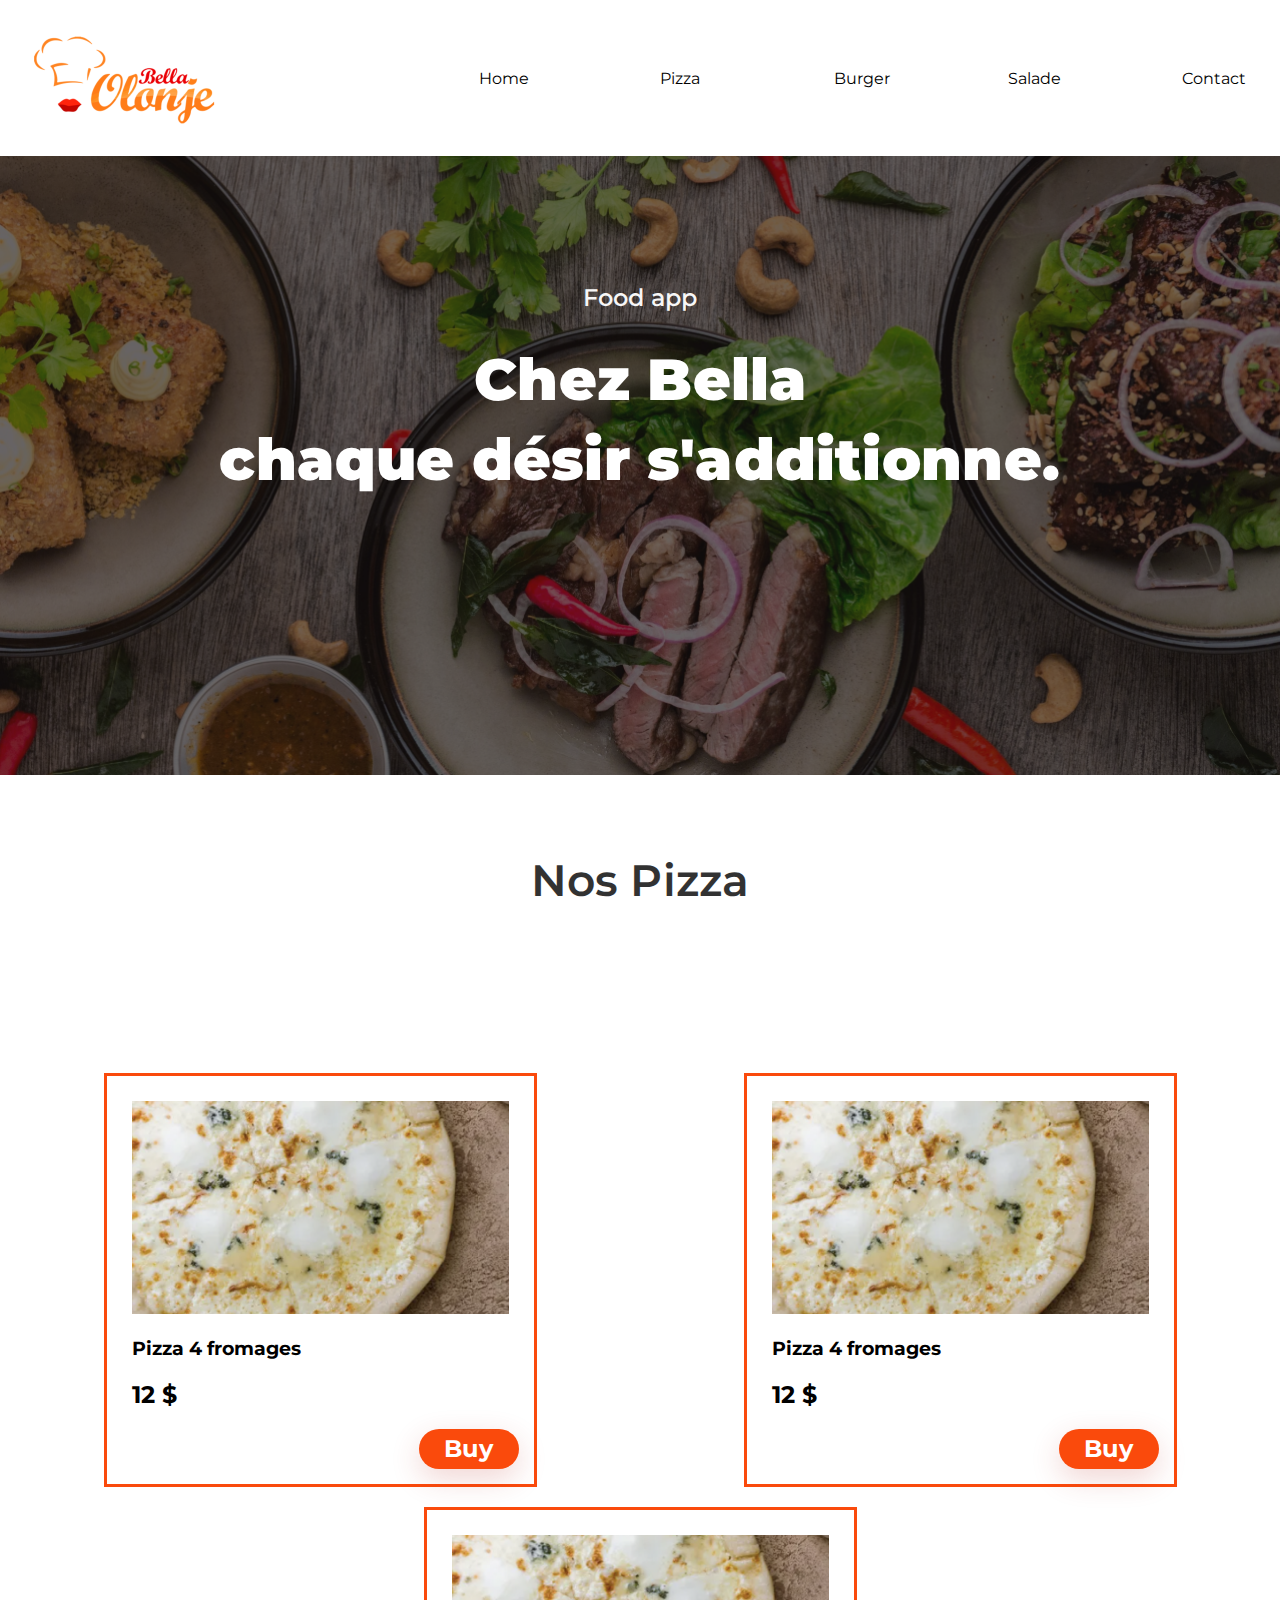
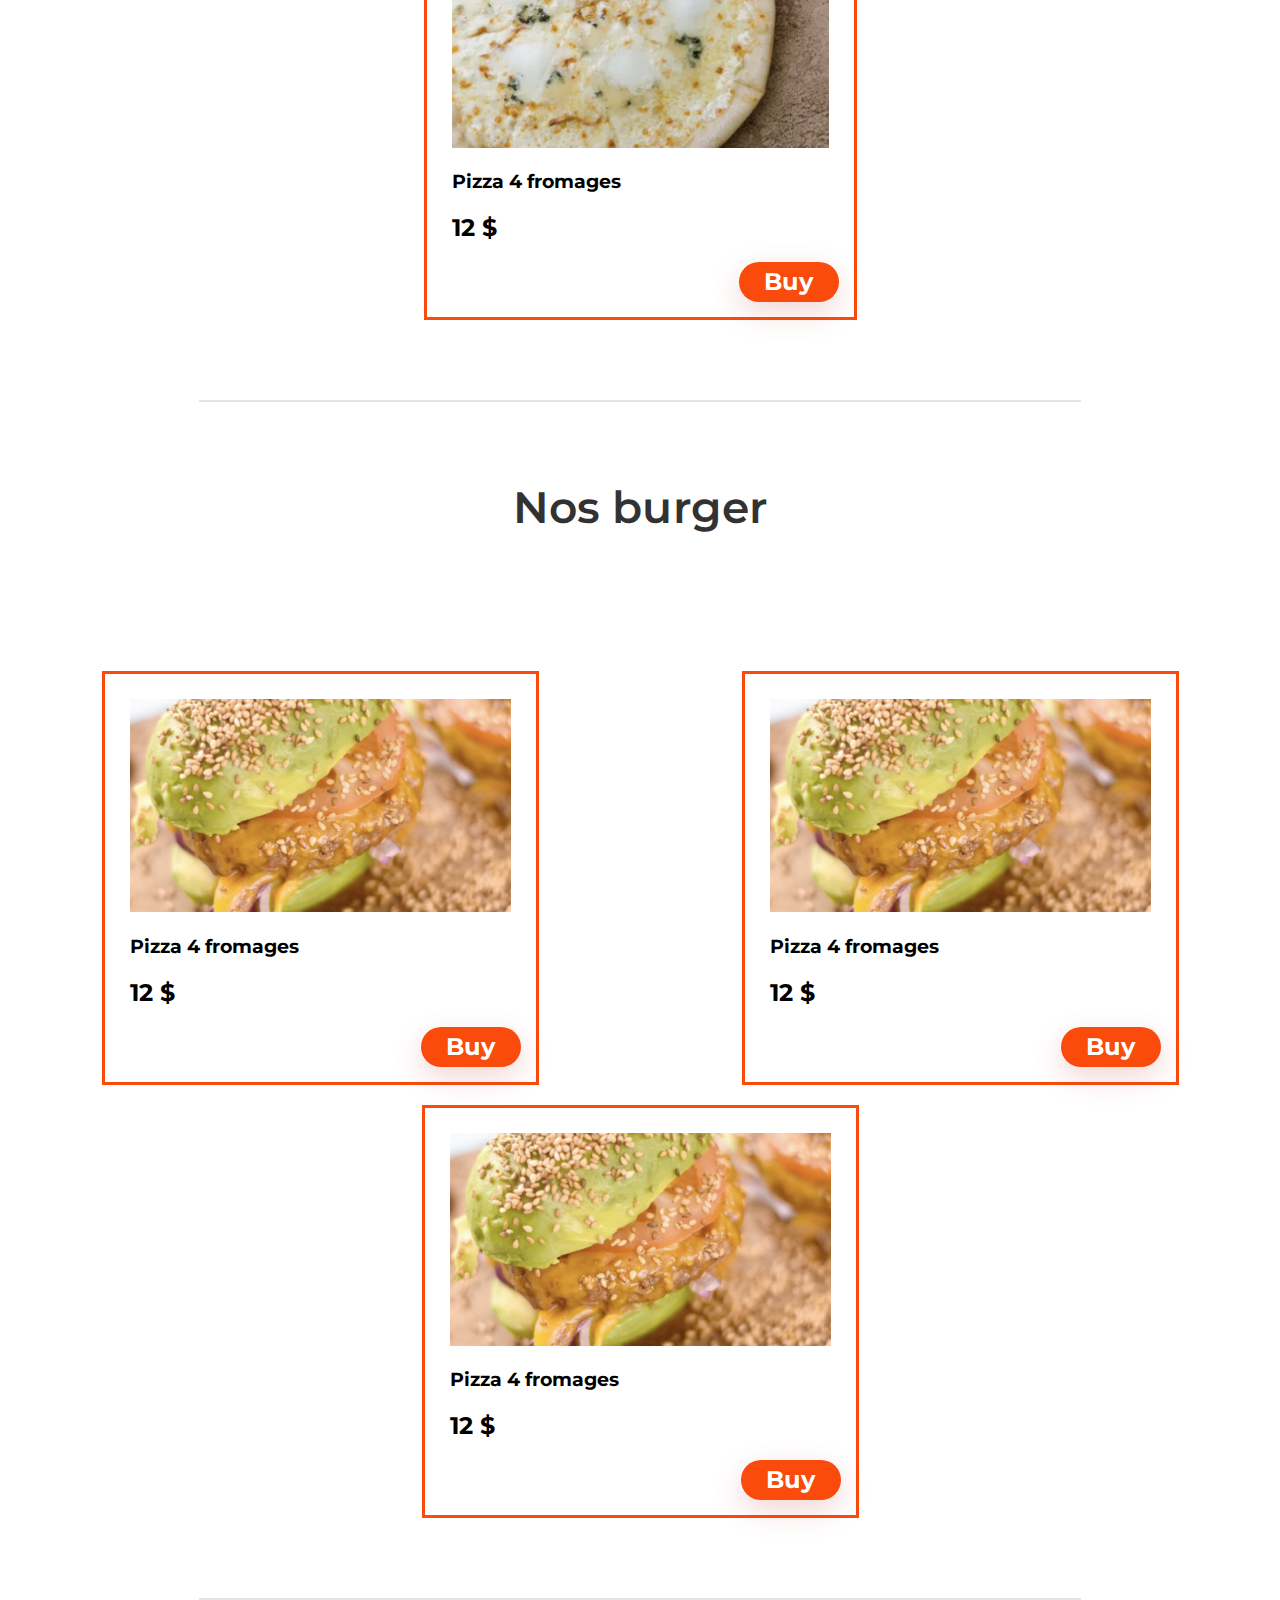
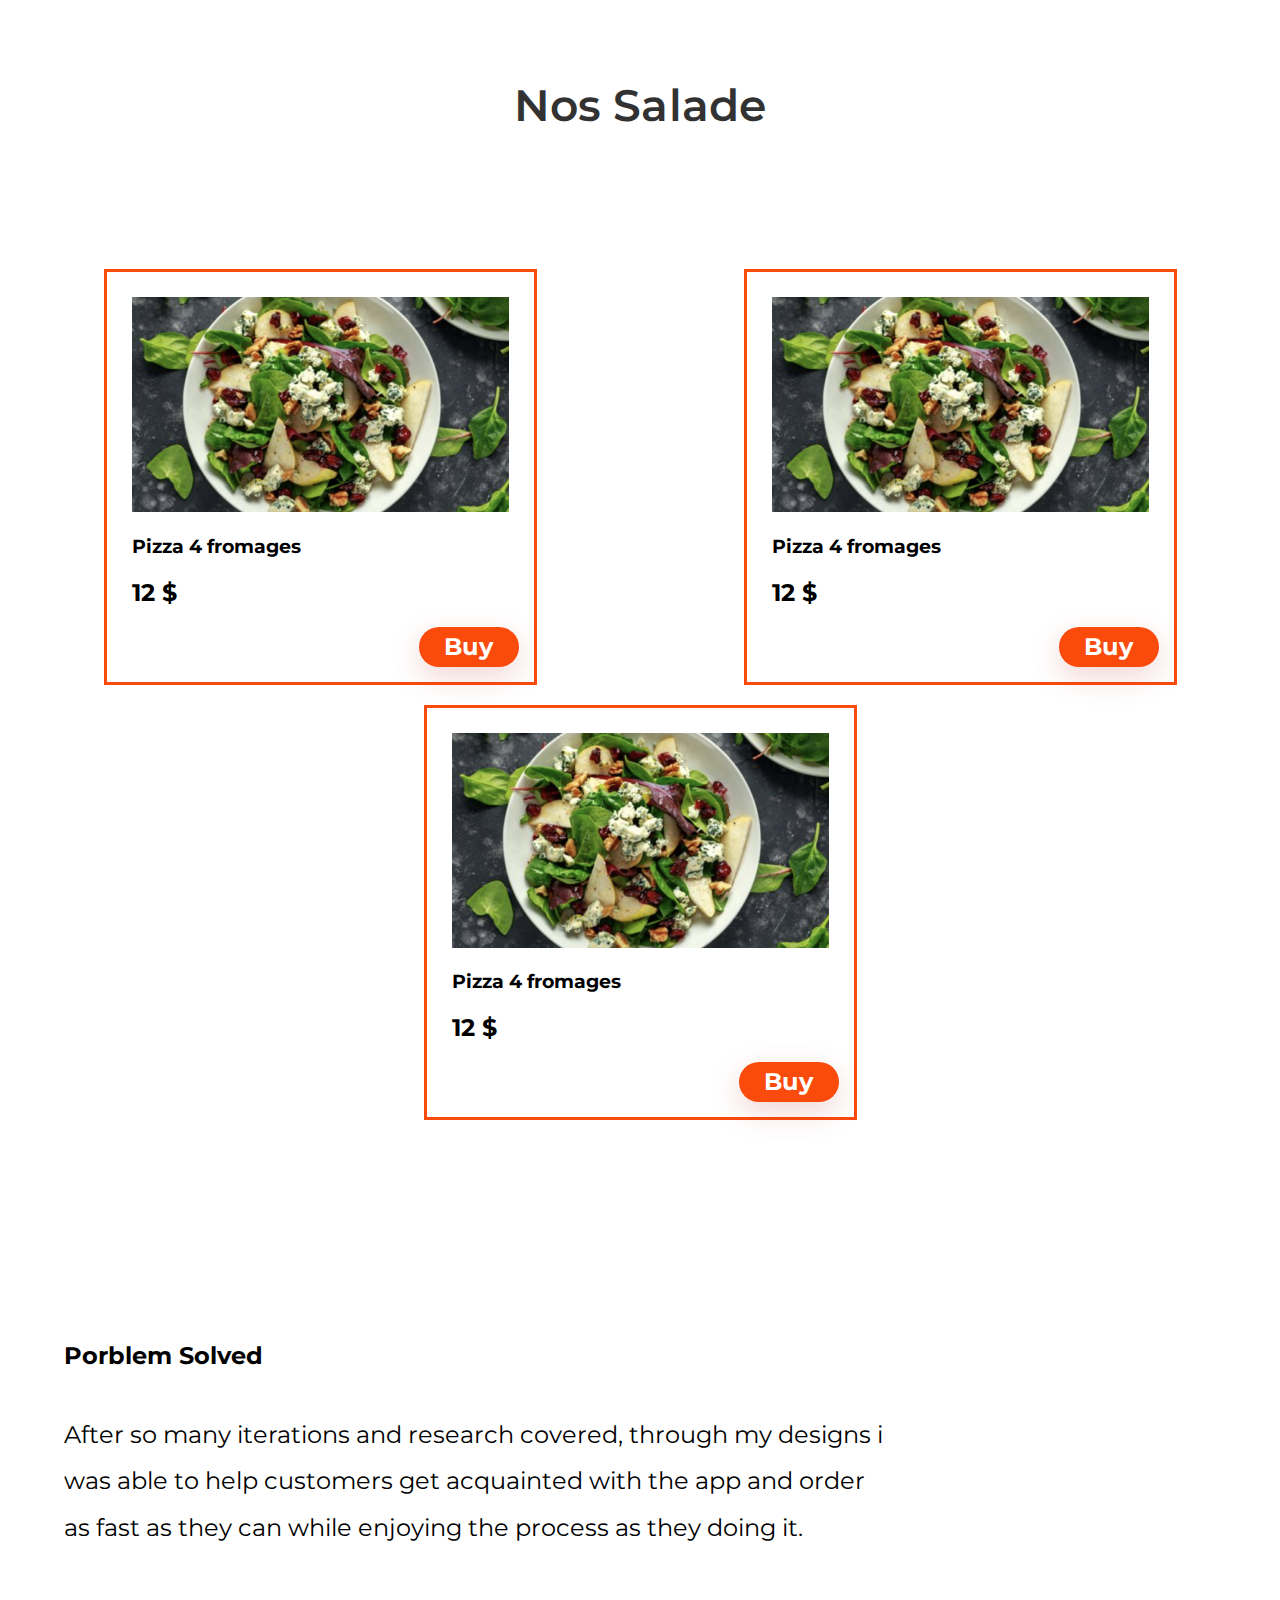
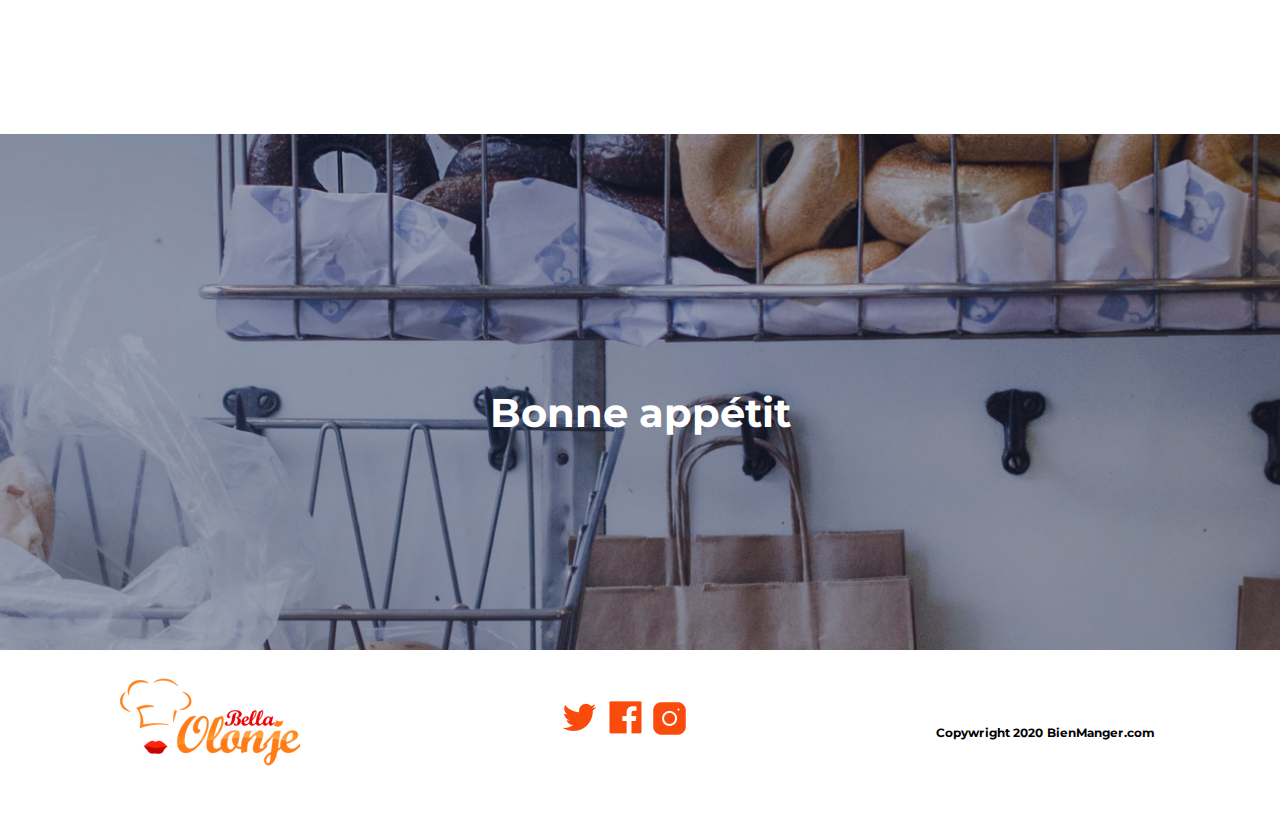
==== index.html @ e19e2f22 "projet bella_orange" ====
<!DOCTYPE html>
<html lang="en">
<head>
    <meta charset="UTF-8">
    <meta http-equiv="X-UA-Compatible" content="IE=edge">
    <meta name="viewport" content="width=device-width, initial-scale=1.0">
    <link rel="icon" type="image/x-icon" href="images/favicon.ico">
    <link rel="stylesheet" href="style.css">
    <title>Bella Olange</title>
</head>
<body>
    <header>
     <nav class="navbar">

            <div class="left">
            <img src="images/logo.png" alt="logo" />
            </div>
            <div class="right">
                <div class="desktop_menu">
                    <ul class="home">
                        <li style="color: #FA4A0C;"><a href="index.html">Home</a></li>
                    </ul>
                    <ul>
                        <li><a href="#Pizza">Pizza</a></li>
                    </ul>
                    <ul>
                        <li><a href="#Burger">Burger</a></li>
                 </ul>
                    <ul>
                        <li><a href="#Salade">Salade</a></li>
                    </ul>
                    <ul>
                        <li><a href="Contacter.html">Contact</a></li>
                    </ul>
        
                </div>
            
            </div>
            
     </nav>
        <div class="Food_app">
            <div class="title_food_app">
                <h3>Food app</h3>
                <strong>Chez Bella <br>chaque désir s'additionne.</strong> 
            </div>
        </div>

    </header>

    <div class="pizza" id="Pizza">
    <h2 class="nos_pizza">Nos Pizza</h2>
    <div class="pizza_container">
        <div class="b_card">
            <div class="i_card">
                <img class="pizza_img" src="./images/pizza.png" alt="pizza">
            </div>
                
                <div class="d_pizza"><h3>Pizza 4 fromages</h3></div>
                <div class="p_pizza"><h2>12 $</h2></div>
                <div class="div_button"><button class="button" type="button">Buy</button></div>
        </div>
        <div class="b_card">
            <div class="i_card">
                <img class="pizza_img" src="./images/pizza.png" alt="pizza">
            </div>
                
                <div class="d_pizza"><h3>Pizza 4 fromages</h3></div>
                <div class="p_pizza"><h2>12 $</h2></div>
                <div class="div_button"><button class="button" type="button">Buy</button></div>
        </div>
        <div class="b_card">
            <div class="i_card">
                <img class="pizza_img" src="./images/pizza.png" alt="pizza">
            </div>
                
                <div class="d_pizza"><h3>Pizza 4 fromages</h3></div>
                <div class="p_pizza"><h2>12 $</h2></div>
                <div class="div_button"><button class="button" type="button">Buy</button></div>
        </div>
    </div>
    </div>

    <hr>

    <div class="burger" id="Burger">
        <h2 class="nos_burger">Nos burger</h2>
    <div class="burger_container">

        <div class="b_card">
            <div class="i_card">
                <img class="pizza_img" src="./images/burger.png" alt="pizza">
            </div>
                
                <div class="d_pizza"><h3>Pizza 4 fromages</h3></div>
                <div class="p_pizza"><h2>12 $</h2></div>
                <div class="div_button"><button class="button" type="button">Buy</button></div>
        </div>
        <div class="b_card">
            <div class="i_card">
                <img class="pizza_img" src="./images/burger.png" alt="pizza">
            </div>
                
                <div class="d_pizza"><h3>Pizza 4 fromages</h3></div>
                <div class="p_pizza"><h2>12 $</h2></div>
                <div class="div_button"><button class="button" type="button">Buy</button></div>
        </div>
        <div class="b_card">
            <div class="i_card">
                <img class="pizza_img" src="./images/burger.png" alt="pizza">
            </div>
                
                <div class="d_pizza"><h3>Pizza 4 fromages</h3></div>
                <div class="p_pizza"><h2>12 $</h2></div>
                <div class="div_button"><button class="button" type="button">Buy</button></div>
        </div>
    </div>
    </div>

   <hr>

        <div class="salade" id="Salade">
            <h2 class="nos_salade">Nos Salade</h2>
        <div class="salade_container">
            <div class="b_card">
                <div class="i_card">
                    <img class="pizza_img" src="./images/salade.png" alt="pizza">
                </div>
                    
                    <div class="d_pizza"><h3>Pizza 4 fromages</h3></div>
                    <div class="p_pizza"><h2>12 $</h2></div>
                    <div class="div_button"><button class="button" type="button">Buy</button></div>
            </div>
            <div class="b_card">
                <div class="i_card">
                    <img class="pizza_img" src="./images/salade.png" alt="pizza">
                </div>
                    
                    <div class="d_pizza"><h3>Pizza 4 fromages</h3></div>
                    <div class="p_pizza"><h2>12 $</h2></div>
                    <div class="div_button"><button class="button" type="button">Buy</button></div>
            </div>
            <div class="b_card">
                <div class="i_card">
                    <img class="pizza_img" src="./images/salade.png" alt="pizza">
                </div>
                    
                    <div class="d_pizza"><h3>Pizza 4 fromages</h3></div>
                    <div class="p_pizza"><h2>12 $</h2></div>
                    <div class="div_button"><button class="button" type="button">Buy</button></div>
            </div>
        </div>
        </div>

       <div class="problem_solved_container"> 
            <div class="problem_solved">
                <h4>Porblem Solved</h4>
                <p>After so many iterations and research covered, through my designs i was able to help customers get acquainted with the app and order as fast as they can while enjoying the process as they doing it.</p>
            </div>
       </div>
        <div class="bonne_appetit">
            
            <h2 class="bonneapp">Bonne appétit</h2>
        </div>

        <div class="footer">
            <img src="images/logo.png" alt="logo" class="footer_logo">
            <div class="social">
                <img src="images/twitter.png" class="twitter" alt="image">
                <img src="images/facebook.png" class="facebook" alt="image">
                <img src="images/insta.png" class="insta" alt="image">
            </div>
            <p class="copy">Copywright 2020 BienManger.com</p>
        </div>
</body>
</html>
---- style.css ----
/*********************** DEBUT ************************************** GENERAL ******************************************* DEBUT *******************/

@import url('https://fonts.googleapis.com/css2?family=Montserrat:wght@500;700&display=swap');

html,
body {
  height: 100%;
  margin: 0;
}

html {
    scroll-behavior: smooth;
}

/************************************************************** HEADER **************************************************************/


a { 
    color:  black;
    text-decoration: none;
}

a:hover {
    color:#FA4A0C;
}

.left a:active {
    color: #FA4A0C;
}

ul {
    font-family: 'Montserrat';
    list-style-type: none;
    display: flex;
    flex-direction: row;
    align-items: center;
    padding: 10px;
    gap: 10px;
    width: 64px;
    height: 48px;
    flex: none;
    order: 1;
    flex-grow: 0;
  }

.home {
    display: flex;
    flex-direction: row;
    align-items: center;
    padding: 10px;
    gap: 10px;
    width: 71px;
    height: 48px;
    flex: none;
    order: 0;
    flex-grow: 0;
}



.navbar {

    display: flex;
    flex-flow: column wrap;
    width: 100%;
    height: 156px;
    flex-direction: row;
    justify-content: space-evenly;
    align-content: center;
    align-items: center;

}

.navbar .left {
    flex-basis: calc(33.33% - 20px);
    margin: 10px;
}

.right, .left {

    flex-basis: calc(20.33% - 99px);
    margin: 5px;

}


.desktop_menu {

display: flex;
flex-direction: row;
align-items: center;
padding: 0px;
gap: 90px;

width: 100%;
height: 48px;

}


.Food_app {

    width: 100%;
    height: 619px;
    background-image: url(images/en_haut.png);
    background-repeat: no-repeat;
    background-size: cover;
    background-position: center;

}

.title_food_app {
    padding-top: 50px;
}

.title_food_app {
    padding-top: 50px;
}

.title_food_app h3 {
    font-family: 'Montserrat';
    font-style: normal;
    font-weight: 550;
    font-size: 24px;
    line-height: 36px;
    text-align: center;
    letter-spacing: 0.1px;
    color: #F7F7F7;
    padding-top: 50px;
}

.title_food_app{
    font-family: Montserrat;
    font-style: normal;
    font-weight: 600;
    font-size: 58px;
    line-height: 80px;
    text-align: center;
    letter-spacing: 0.2px;
    color: #FFFFFF;
}

/************************************************************** HEADER **************************************************************/

/******************** FIN ************************************** GENERAL ******************************************* FIN ****************/



.pizza_container{
    display: flex;
    flex-wrap: wrap;
    align-items: center;
    flex-direction: row;
    justify-content: space-around;
    padding-top: 79px;
}


.b_card {
    flex-basis: calc(20.33% - 99px);
    border: 3px solid #FA4A0C;
    padding: 15px;
    margin: 10px;
}

.pizza_img {
    padding: 10px 10px 0 10px;
}

.button {
width: 100px;
height: 40px;
color: white;
background: #FA4A0C;
border-radius: 30px;
outline: none;
float: right;
transition-duration: 0.4s;
}

button:hover, .button:hover {
    border: 1px solid #FA4A0C;
    color: #FA4A0C;
    background-color: white;
}

.d_pizza, .p_pizza {
font-family: 'Montserrat';
padding-left: 10px;
}


.nos_pizza, .nos_burger, .nos_salade {
    padding-top: 50px;
    padding-bottom: 50px;
    font-family: 'Montserrat';
    font-style: normal;
    font-weight: 600;
    font-size: 44px;
    line-height: 36px;
    letter-spacing: 0.1px;
    color: #000000;
    opacity: 0.8;
    text-align: center;

}

.burger_container, .salade_container{
    display: flex;
    flex-wrap: wrap;
    flex-direction: row;
    justify-content: space-around;
    padding-top: 50px;
}

.problem_solved_container{
    display: flex;
    flex-wrap: wrap;
    align-items: center;
    justify-content: space-between;
}

.problem_solved {
    font-family: 'Montserrat';
    width: 820px;
    height: 400px;
    font-size: 24px;
    line-height: 46.5px;
    padding-top: 171px;
    padding-left: 5%;
}

.bonne_appetit {
    width: 100%;
    height: 516px;
    background-image: url(images/en_bas.png);
    background-repeat: no-repeat;
    background-size: cover;
    background-position: center;
}

.bonneapp {
    font-family: 'Montserrat';
    color: white;
    padding-top: 250px;
    font-style: normal;
    font-weight: 700;
    font-size: 40px;
    line-height: 57px;
    text-align: center;
}


.footer {
    padding: 0 115px 54px 115px;
    display: flex;
    flex-wrap: wrap;
    flex-direction: row;
    justify-content: space-between;
}
.footer_logo {
    padding-top: 17px;
    flex-basis: calc(20.33% - 99px);
}

.social {
    padding-top: 46px;
}

.copy {
    flex-basis: calc(33.33 - 20px);
    margin: 10px;
    padding-top: 64px;
    font-family: 'Montserrat';
    font-style: normal;
    font-weight: 700;
    font-size: 12px;
    line-height: 18px;
    letter-spacing: 0.1px;
}

input {
    width: 320px;
    height: 40px;
    border-radius: 4px;
    border: 1px solid #D9D9D9;
    padding-left: 20px;
    margin-top: 10px;


}

label {
    display: flex;
    align-items: left;
    flex-direction: column;
    margin-top: 10px;
}

.vos_info {
font-size: 44px;
font-weight: 600;
line-height: 36px;
letter-spacing: 0.10000000149011612px;
text-align: left;

}

.supp_fromage {
    display: flex;
    align-items: center;
    justify-content: space-between;
    width: 66rem;
}

.vos_information {
  
  margin-top: 10px;
  width: 800px;
  height: 400px;
  display: flex;
  flex-direction: column;
  gap: 48px;
  padding-top: 56px;
  padding-left: 110px;
  font-family: 'Montserrat';
}
.info_left {
    display: flex;
    flex-direction: row;
    gap: 70px;
}

.Fromage {
    width: 320px;
    height: 40px;
    background: #FFFFFF;
    border: 1px solid #D9D9D9;
    border-radius: 4px;
    padding-left: 12px;
}

.info_right, .info_left {
    display: flex;
    flex-direction: row;
    justify-content: flex-start;
    gap: 30rem;
    width: 100%;
}

.commande_right, .commande_left {
    display: flex;
    flex-direction: row;
    justify-content: flex-start;
    gap: 10rem;
    width: 100%;
}


.avec, .sans {
    display: flex;
    flex-direction: row;
    justify-content: space-around;
    width: 150px;
    height: 40px;
    align-items: center;
}

.sans_f {
    padding-top: 39px;
    padding-left: 50px;
}
.avec_f {
    padding-left: 10px;
}

.boissons{
    display: flex;
    align-items: center;
    justify-content: space-between;
    width: 31rem;
    padding-top: 5px;
}

.carre {
    width: 24px;
    height: 24px;
    background-color: green;
}

.carre.grey {
    background-color: #C4C4C4;
}

.all {
    display: flex;
}

.content_of_dessert {
    margin-left: 186px;
}

hr {
    margin-top: 70px;
    width: 15rem;
    padding: 0 25%;
    border: 1px solid #E4E4E4;

}

.adresse_de_livraison {
    display: flex;
    justify-content: space-between;
    width: 70rem;
    padding-left: 0;
}
label.livraison {
    margin-top: 48px;
}

button {
    text-decoration: none;
    width: 177px;
    height: 68px;
    background: #FA4A0C;
    border-radius: 30px;
    font-family: 'Montserrat';
    color: white;
    font-size: 24px;
    font-weight: 700;
    line-height: 36px;
    letter-spacing: 0.10000000149011612px;
    text-align: center;

}

.send {
    padding-top: 181px;
    padding-bottom: 113px;
    width: 76rem;
    display: flex;
    justify-content: flex-end;
}

.nous_contacter {
    display: flex;
    justify-content: space-between;
    width: 100%;
    height: 400px;
}

.Nc {
font-size: 44px;
font-weight: 600;
line-height: 36px;
letter-spacing: 0.10000000149011612px;
text-align: left;

}

.up {

transition-duration: 0.4s;
font-family: 'Montserrat';
height: 47px;
width: 143px;
padding: 10px 16px;
background: #FA4A0C;
border-radius: 4px;
font-size: 14px;
font-weight: 500;
line-height: 16px;
letter-spacing: 1.25px;
text-align: center;

}

.two_of_them {
    padding-top: 50px;
    display: flex;
    align-items: center;
    justify-content: space-between;
    width: 300px;
}

.captcha {
    padding-top: 40px;
}

#option-select {

    width: 990px;
    height: 40px;
    background: #FFFFFF;
    border: 1px solid #D9D9D9;
    border-radius: 4px;
}

.Objet {
    width: 1010px;
}

textarea#story {
    width: 990px; 
    height: 238px; 
    margin-top: 10px;
    border: 1px solid #D9D9D9;
    border-radius: 4px;
    align-content: center;
    overflow: auto;
}

.Message, .carte {
    margin-top: 30px;
}

button
 { 
  text-transform: none;
  border: 0;
  box-shadow: 0px 10px 30px rgba(183, 50, 39, 0.2);
  border-radius: 30px;
}

.test {width: 95%;}



/*********************************************** MEDIA QUERY ******************************************************/
/******************************************** SEULEMENT  MOBILE ******************************************************/
/******************************************** Choisir Iphone XR ******************************************************/


@media all and (max-width: 794px) {
    .navbar {
      -webkit-flex-flow: column wrap;
      flex-flow: column wrap;
      padding: 0;
    }
    .navbar .right {
        display: none;
    
    }
  }

@media all and (max-width: 500px) {
    .navbar {
        -webkit-flex-flow: column wrap;
        flex-flow: column wrap;
        padding: 0;
      }
      .navbar .right {
          display: none;
      
      }
    .vos_information {
        /* padding-left: 110px; */
        width: 67%;
        padding-left: 45px;
        gap: 0px;
    }
    .send {
        /* padding-top: 181px; */
        padding-top: 131px;
        /* width: 76rem; */
        width: 15rem;
    }
    .nous_contacter {
        flex-direction: column;
        width: 88%;
        height: 180%;
    }
    .two_of_them {
        /* width: 300px; */
        width: 90%;
    }
    #option-select {
        /* width: 990px; */
        width: 100%;
    }
    .Objet {
        /* width: 1010px; */
        width: 100%;
    }
    .vos_information {
        padding-left: 70px;
    }
    textarea#story {
        /* width: 990px; */
        width: 115%;
    }
    .two_of_them {
        /* padding-top: 50px; */
        padding-top: -1%;
        margin: 0;
        width: 107%;
    }
    iframe {
        width: 305px;
        height: 500px;
    }
    input {
        /* width: 90%; */
        width: 94%;
    }
    .supp_fromage {
        /* align-items: flex-start; */
        /* width: 66rem; */
        width: 26rem;
        align-items: flex-start;
    }
    .adresse_de_livraison {
        /* width: 70rem; */
        width: 20rem;
        flex-direction: column;
    }
    .send {
        /* width: 15rem; */
        width: 15rem;
    }
    .boissons {
        /* width: 31rem; */
        width: 24rem;
      }
    .all {
        flex-direction: column;
        align-items: baseline;
    }
    .Fromage {
        /* width: 320px; */
        width: 59%;
    }
    .info_right, .info_left {
        /* flex-direction: row; */
        flex-direction: column;
        /* gap: 30rem; */
        gap: 0rem;
    }
    .commande_right, .commande_left {
        /* flex-direction: row; */
        flex-direction: column;
        /* gap: 10rem; */
        gap: 1rem;
    }
    label {
            /* flex-direction: column; */
        flex-direction: column;
    }
    .supp_fromage {
        flex-direction: column;
    }
    .avec_sans {
        padding-top: 12%;
      }
    .content_of_boisson {
        padding-top: 10%;
    }
    .content_of_dessert {
        /* margin-left: 186px; */
        margin-left: 2%;
      }

    .test {
        width: 66%;
    }

    .b_card {
        /* flex-basis: calc(20.33% - 99px); */
        /* flex-basis: calc(20.33% - 99px); */
        /* padding: 15px; */
        /* margin: 10px; */
        padding: 15px 0;
        margin: 10px 0;
    }
    .problem_solved {
        /* padding-top: 171px; */
        /* padding-left: 5%; */
        padding-top: 8px;
        padding-bottom: 2em;
        padding-left: 2%;
      }

    .footer {
        /* justify-content: space-between; */
        justify-content: center;
      }

    .copy {
        /* margin: 10px; */
        /* margin: 10px; */
        padding-left: 3em;
      }
    hr {
        /* width: 15rem; */
        width: 10rem;
      }
    .button {
        display: flex;
        align-content: center;
        flex-direction: row;
        align-items: center;
        justify-content: center;
      }
      .div_button {
        display: flex;
        justify-content: space-evenly;
      }
      
      
}


/*********************************************** MEDIA QUERY ******************************************************/
/******************************************** SEULEMENT  MOBILE ******************************************************/
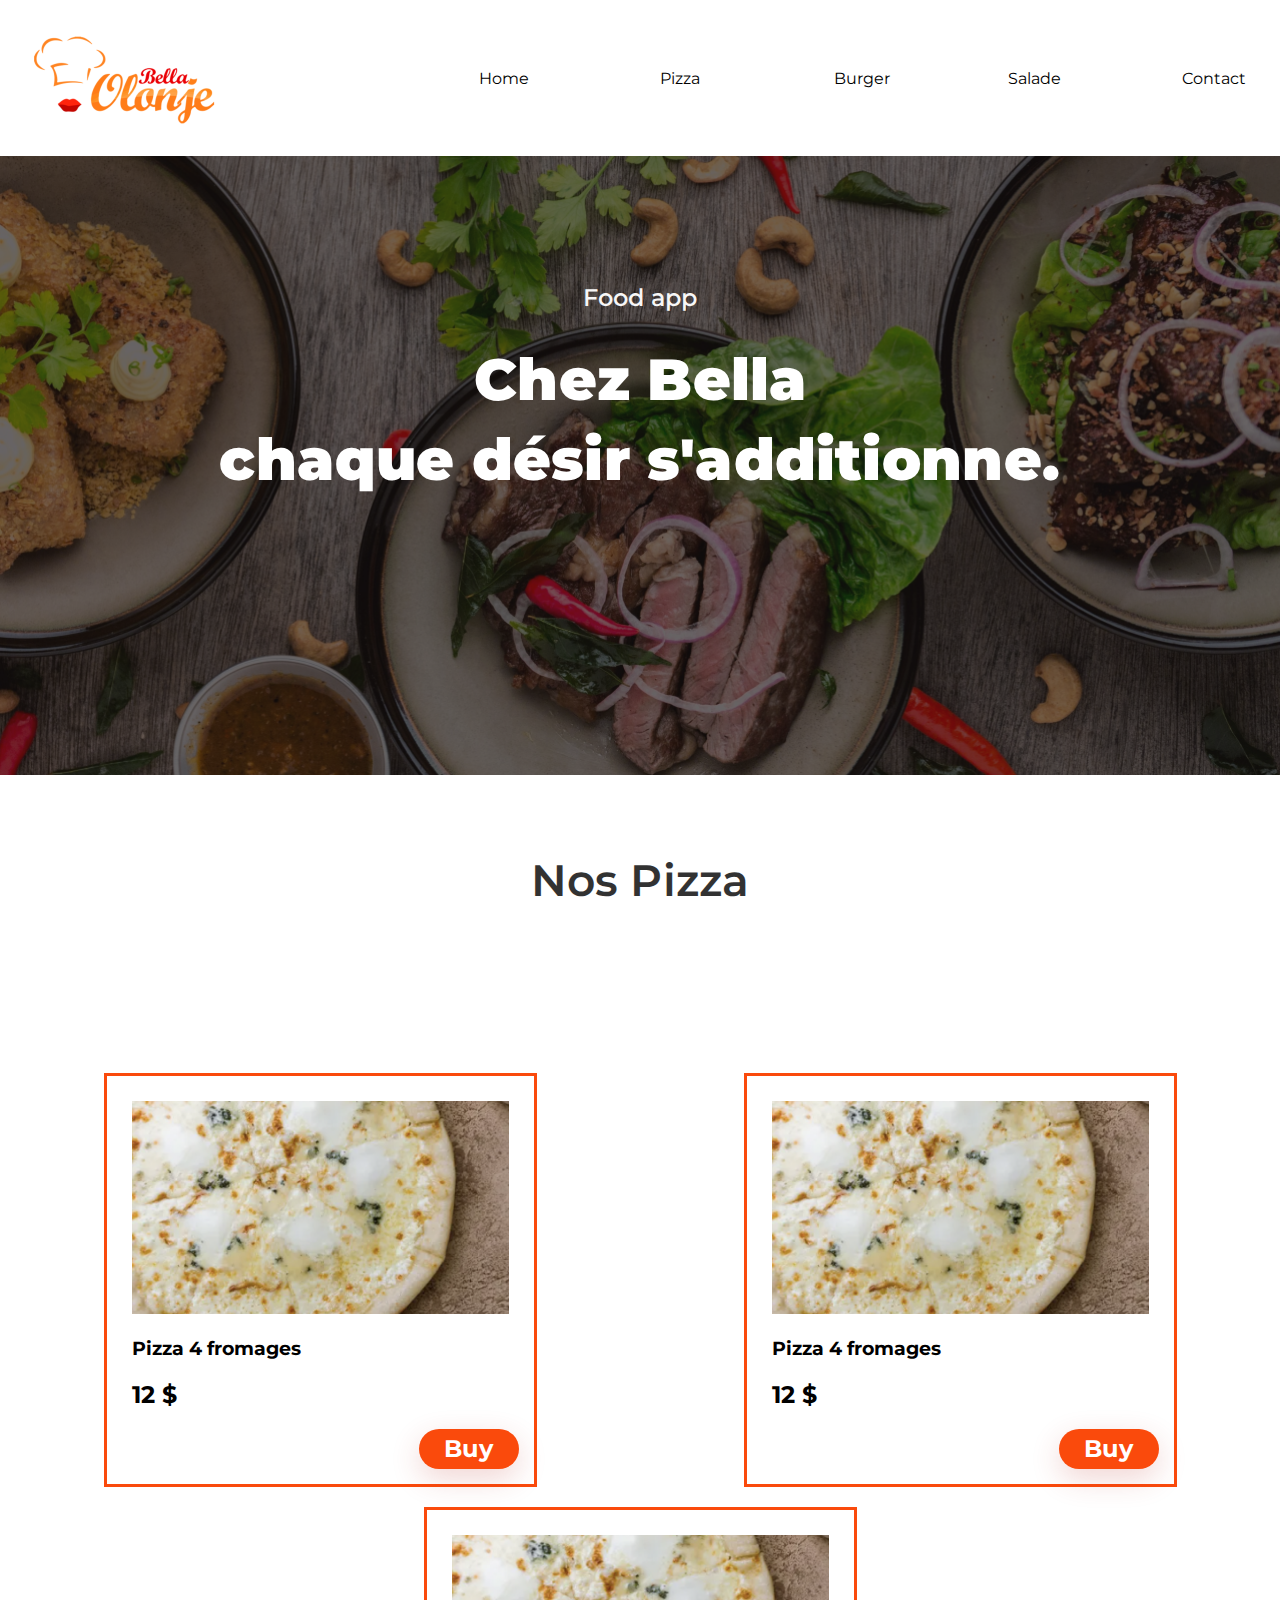
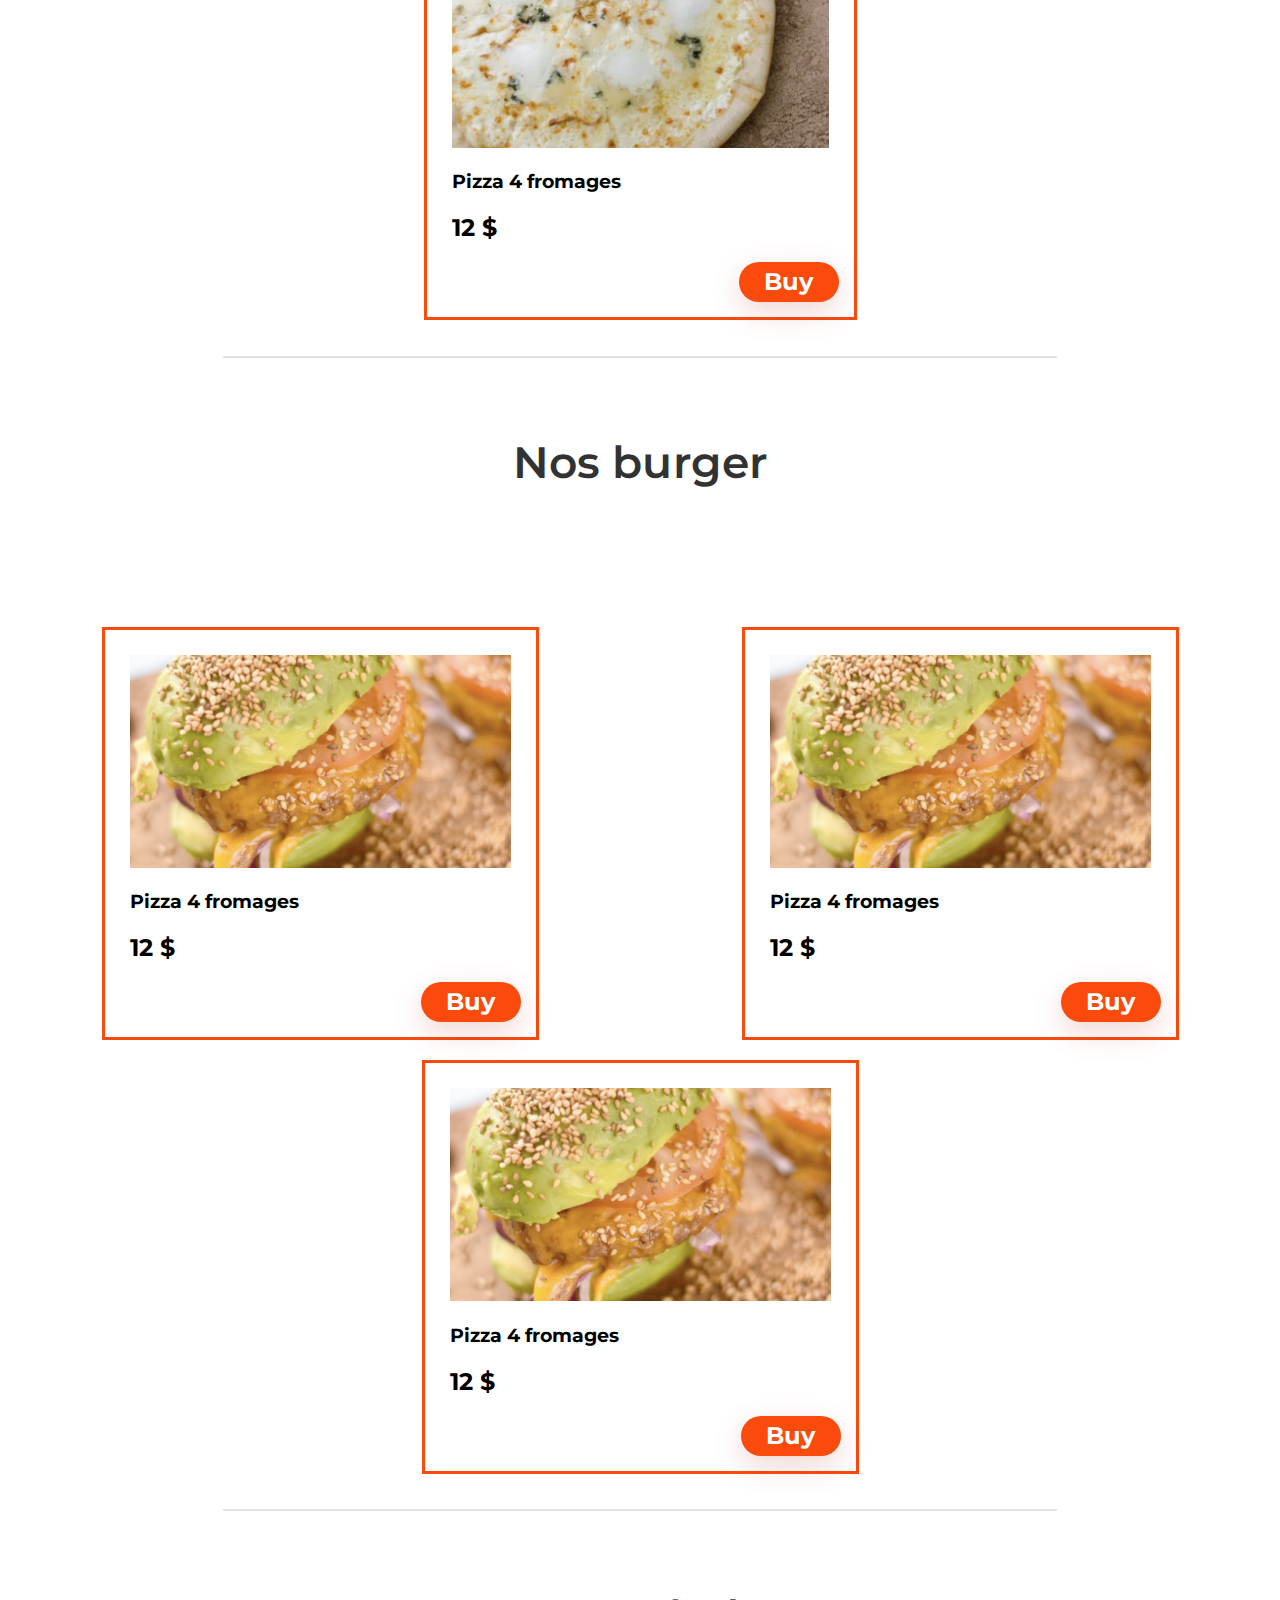
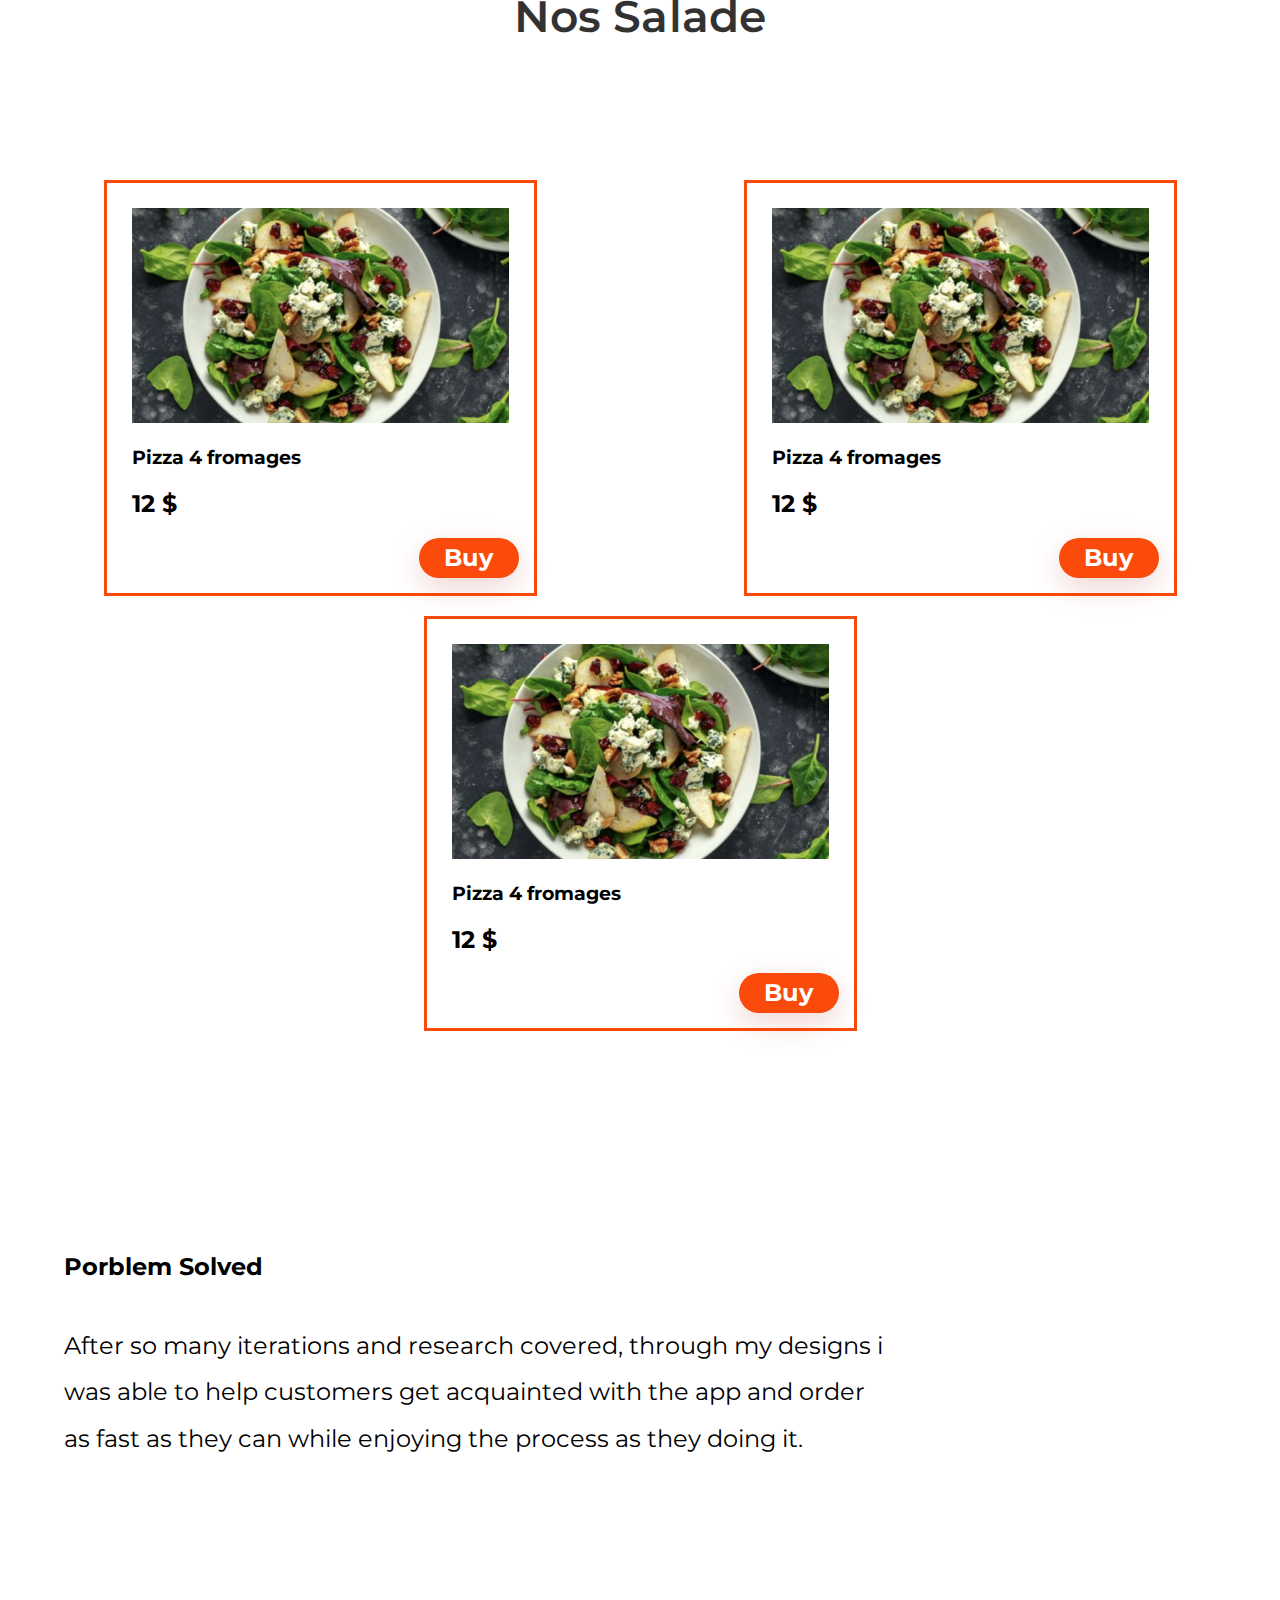
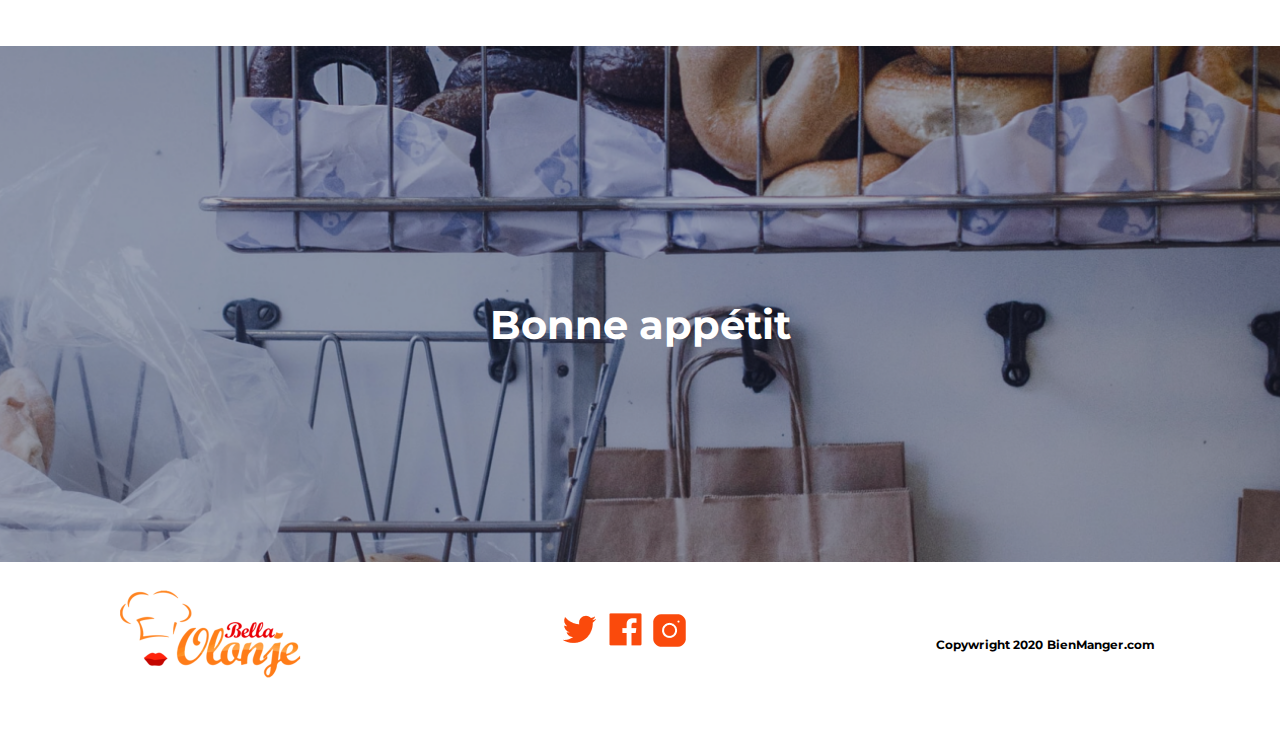
==== commit 5e014d14: "mise à jour" ====
--- a/index.html
+++ b/index.html
@@ -4,7 +4,6 @@
     <meta charset="UTF-8">
     <meta http-equiv="X-UA-Compatible" content="IE=edge">
     <meta name="viewport" content="width=device-width, initial-scale=1.0">
-    <link rel="icon" type="image/x-icon" href="images/favicon.ico">
     <link rel="stylesheet" href="style.css">
     <title>Bella Olange</title>
 </head>
@@ -57,7 +56,7 @@
                 
                 <div class="d_pizza"><h3>Pizza 4 fromages</h3></div>
                 <div class="p_pizza"><h2>12 $</h2></div>
-                <div class="div_button"><button class="button" type="button">Buy</button></div>
+                <div class="div_button"><button class="button" onclick="location.href='formulaire.html#ads_de_livraison'" type="button">Buy</button></div>
         </div>
         <div class="b_card">
             <div class="i_card">
@@ -66,7 +65,7 @@
                 
                 <div class="d_pizza"><h3>Pizza 4 fromages</h3></div>
                 <div class="p_pizza"><h2>12 $</h2></div>
-                <div class="div_button"><button class="button" type="button">Buy</button></div>
+                <div class="div_button"><button class="button" onclick="location.href='formulaire.html#ads_de_livraison'" type="button">Buy</button></div>
         </div>
         <div class="b_card">
             <div class="i_card">
@@ -75,12 +74,12 @@
                 
                 <div class="d_pizza"><h3>Pizza 4 fromages</h3></div>
                 <div class="p_pizza"><h2>12 $</h2></div>
-                <div class="div_button"><button class="button" type="button">Buy</button></div>
+                <div class="div_button"><button class="button" onclick="location.href='formulaire.html#ads_de_livraison'" type="button">Buy</button></div>
         </div>
     </div>
     </div>
 
-    <hr>
+    <hr style="width: 65%; margin-top: 2%;">
 
     <div class="burger" id="Burger">
         <h2 class="nos_burger">Nos burger</h2>
@@ -93,7 +92,7 @@
                 
                 <div class="d_pizza"><h3>Pizza 4 fromages</h3></div>
                 <div class="p_pizza"><h2>12 $</h2></div>
-                <div class="div_button"><button class="button" type="button">Buy</button></div>
+                <div class="div_button"><button class="button" onclick="location.href='formulaire.html#ads_de_livraison'" type="button">Buy</button></div>
         </div>
         <div class="b_card">
             <div class="i_card">
@@ -102,7 +101,7 @@
                 
                 <div class="d_pizza"><h3>Pizza 4 fromages</h3></div>
                 <div class="p_pizza"><h2>12 $</h2></div>
-                <div class="div_button"><button class="button" type="button">Buy</button></div>
+                <div class="div_button"><button class="button" onclick="location.href='formulaire.html#ads_de_livraison'" type="button">Buy</button></div>
         </div>
         <div class="b_card">
             <div class="i_card">
@@ -111,12 +110,12 @@
                 
                 <div class="d_pizza"><h3>Pizza 4 fromages</h3></div>
                 <div class="p_pizza"><h2>12 $</h2></div>
-                <div class="div_button"><button class="button" type="button">Buy</button></div>
+                <div class="div_button"><button class="button" onclick="location.href='formulaire.html#ads_de_livraison'" type="button">Buy</button></div>
         </div>
     </div>
     </div>
 
-   <hr>
+   <hr style="width: 65%; margin-top: 2%;">
 
         <div class="salade" id="Salade">
             <h2 class="nos_salade">Nos Salade</h2>
@@ -128,7 +127,7 @@
                     
                     <div class="d_pizza"><h3>Pizza 4 fromages</h3></div>
                     <div class="p_pizza"><h2>12 $</h2></div>
-                    <div class="div_button"><button class="button" type="button">Buy</button></div>
+                    <div class="div_button"><button class="button" onclick="location.href='formulaire.html#ads_de_livraison'" type="button">Buy</button></div>
             </div>
             <div class="b_card">
                 <div class="i_card">
@@ -137,7 +136,7 @@
                     
                     <div class="d_pizza"><h3>Pizza 4 fromages</h3></div>
                     <div class="p_pizza"><h2>12 $</h2></div>
-                    <div class="div_button"><button class="button" type="button">Buy</button></div>
+                    <div class="div_button"><button class="button" onclick="location.href='formulaire.html#ads_de_livraison'" type="button">Buy</button></div>
             </div>
             <div class="b_card">
                 <div class="i_card">
@@ -146,7 +145,7 @@
                     
                     <div class="d_pizza"><h3>Pizza 4 fromages</h3></div>
                     <div class="p_pizza"><h2>12 $</h2></div>
-                    <div class="div_button"><button class="button" type="button">Buy</button></div>
+                    <div class="div_button"><button class="button" onclick="location.href='formulaire.html#ads_de_livraison'" type="button">Buy</button></div>
             </div>
         </div>
         </div>
--- a/style.css
+++ b/style.css
@@ -4,7 +4,6 @@
 
 html,
 body {
-  height: 100%;
   margin: 0;
 }
 
@@ -22,10 +21,6 @@
 
 a:hover {
     color:#FA4A0C;
-}
-
-.left a:active {
-    color: #FA4A0C;
 }
 
 ul {
@@ -401,9 +396,6 @@
 }
 
 hr {
-    margin-top: 70px;
-    width: 15rem;
-    padding: 0 25%;
     border: 1px solid #E4E4E4;
 
 }
@@ -509,6 +501,9 @@
     align-content: center;
     overflow: auto;
 }
+.carte {
+    width: 124%;
+}
 
 .Message, .carte {
     margin-top: 30px;
@@ -527,8 +522,6 @@
 
 
 /*********************************************** MEDIA QUERY ******************************************************/
-/******************************************** SEULEMENT  MOBILE ******************************************************/
-/******************************************** Choisir Iphone XR ******************************************************/
 
 
 @media all and (max-width: 794px) {
@@ -543,27 +536,48 @@
     }
   }
 
-@media all and (max-width: 500px) {
+
+
+@media all and (max-width: 414px) {
+    header {
+        width: 94%;
+    }
     .navbar {
         -webkit-flex-flow: column wrap;
         flex-flow: column wrap;
         padding: 0;
-      }
-      .navbar .right {
+    }
+    .navbar .right {
           display: none;
       
-      }
+    }
+    header {
+        /* width: 94%; */
+        width: 100%;
+    }
     .vos_information {
         /* padding-left: 110px; */
         width: 67%;
-        padding-left: 45px;
+        padding-left: 25px;
         gap: 0px;
+    }
+    .all_content.vos_information {
+        width: 80%;
+    }
+    .carte {
+        width: 100%;
     }
     .send {
         /* padding-top: 181px; */
-        padding-top: 131px;
-        /* width: 76rem; */
-        width: 15rem;
+        width: 78%;
+    }
+    .millieu {
+        /* width: 54%; */
+        width: 100%;
+    }
+    .Food_app {
+        /* width: 100%; */
+        width: 100%;
     }
     .nous_contacter {
         flex-direction: column;
@@ -572,7 +586,8 @@
     }
     .two_of_them {
         /* width: 300px; */
-        width: 90%;
+        width: 94%;
+        padding-top: 25%;
     }
     #option-select {
         /* width: 990px; */
@@ -582,26 +597,18 @@
         /* width: 1010px; */
         width: 100%;
     }
-    .vos_information {
-        padding-left: 70px;
-    }
+
     textarea#story {
         /* width: 990px; */
-        width: 115%;
-    }
-    .two_of_them {
-        /* padding-top: 50px; */
-        padding-top: -1%;
-        margin: 0;
-        width: 107%;
-    }
-    iframe {
-        width: 305px;
-        height: 500px;
+        width: 99%;
     }
     input {
         /* width: 90%; */
         width: 94%;
+    }
+    .vos_info {
+        /* font-size: 44px; */
+        font-size: 36px;
     }
     .supp_fromage {
         /* align-items: flex-start; */
@@ -614,17 +621,14 @@
         width: 20rem;
         flex-direction: column;
     }
-    .send {
-        /* width: 15rem; */
-        width: 15rem;
-    }
     .boissons {
         /* width: 31rem; */
-        width: 24rem;
+        width: 100%;
       }
     .all {
         flex-direction: column;
         align-items: baseline;
+        width: 100%;
     }
     .Fromage {
         /* width: 320px; */
@@ -645,6 +649,8 @@
     label {
             /* flex-direction: column; */
         flex-direction: column;
+        width: 108%;
+        margin-left: 12px;
     }
     .supp_fromage {
         flex-direction: column;
@@ -654,11 +660,13 @@
       }
     .content_of_boisson {
         padding-top: 10%;
+        width: 100%;
     }
     .content_of_dessert {
         /* margin-left: 186px; */
         margin-left: 2%;
-      }
+        width: 100%;
+    }
 
     .test {
         width: 66%;
@@ -689,10 +697,6 @@
         /* margin: 10px; */
         /* margin: 10px; */
         padding-left: 3em;
-      }
-    hr {
-        /* width: 15rem; */
-        width: 10rem;
       }
     .button {
         display: flex;
@@ -701,14 +705,105 @@
         align-items: center;
         justify-content: center;
       }
-      .div_button {
+    .div_button {
         display: flex;
         justify-content: space-evenly;
       }
       
-      
-}
-
-
-/*********************************************** MEDIA QUERY ******************************************************/
-/******************************************** SEULEMENT  MOBILE ******************************************************/+}
+
+
+@media screen and (max-width: 1024px) and (min-width: 768px){
+    header {
+        width: 100%;
+    }
+    html, body {
+        /* height: 100%; */
+        /* height: 100%; */
+        height: 0%;
+    }
+    .navbar {
+        -webkit-flex-flow: column wrap;
+        flex-flow: column wrap;
+        padding: 0;
+      }
+    .navbar .right {
+        display: none;
+      }
+    .navbar {
+        /* width: 100%; */
+        width: 100%;
+    }
+    
+    /*************************************** CONTACT *********************************************/
+
+    input {
+        /* width: 320px; */
+        width: 100%;
+    }
+    .vos_information {
+        /* padding-left: 110px; */
+        padding-left: 11%;
+        width: 75%;
+    }
+    .nous_contacter {
+        flex-direction: column;
+        width: 100%;
+    }
+    .two_of_them {
+        /* padding-top: 50px; */
+        padding-top: 90%;
+    }
+    #option-select {
+        /* width: 990px; */
+        width: 100%;
+    }
+    textarea#story {
+        /* width: 990px; */
+        width: 99%;
+    }
+    label#objet {
+        width: 11%;
+    }
+    label#message {
+        width: 17%;
+    }
+    .carte {
+        width: 100%;
+    }
+    .Food_app {
+        /* width: 100%; */
+        width: 100%;
+    }
+    .send {
+        /* width: 76rem; */
+        width: 41rem;
+    }
+    .captcha {
+        width: 38%;
+    }
+    .bottom {
+        width: 100%;
+    }
+    .millieu {
+        width: 54%;
+    }
+    .contact.droite {
+        width: 94%;
+    }
+    .contact.gauche {
+        width: 94%;
+    }
+    .Objet {
+        /* width: 1010px; */
+        width: 100%;
+    }
+    #envoyer {
+        width: 78%;
+    }
+    /*************************************** CONTACT *********************************************/
+
+
+}
+
+/*********************************************** MEDIA QUERY ******************************************************/